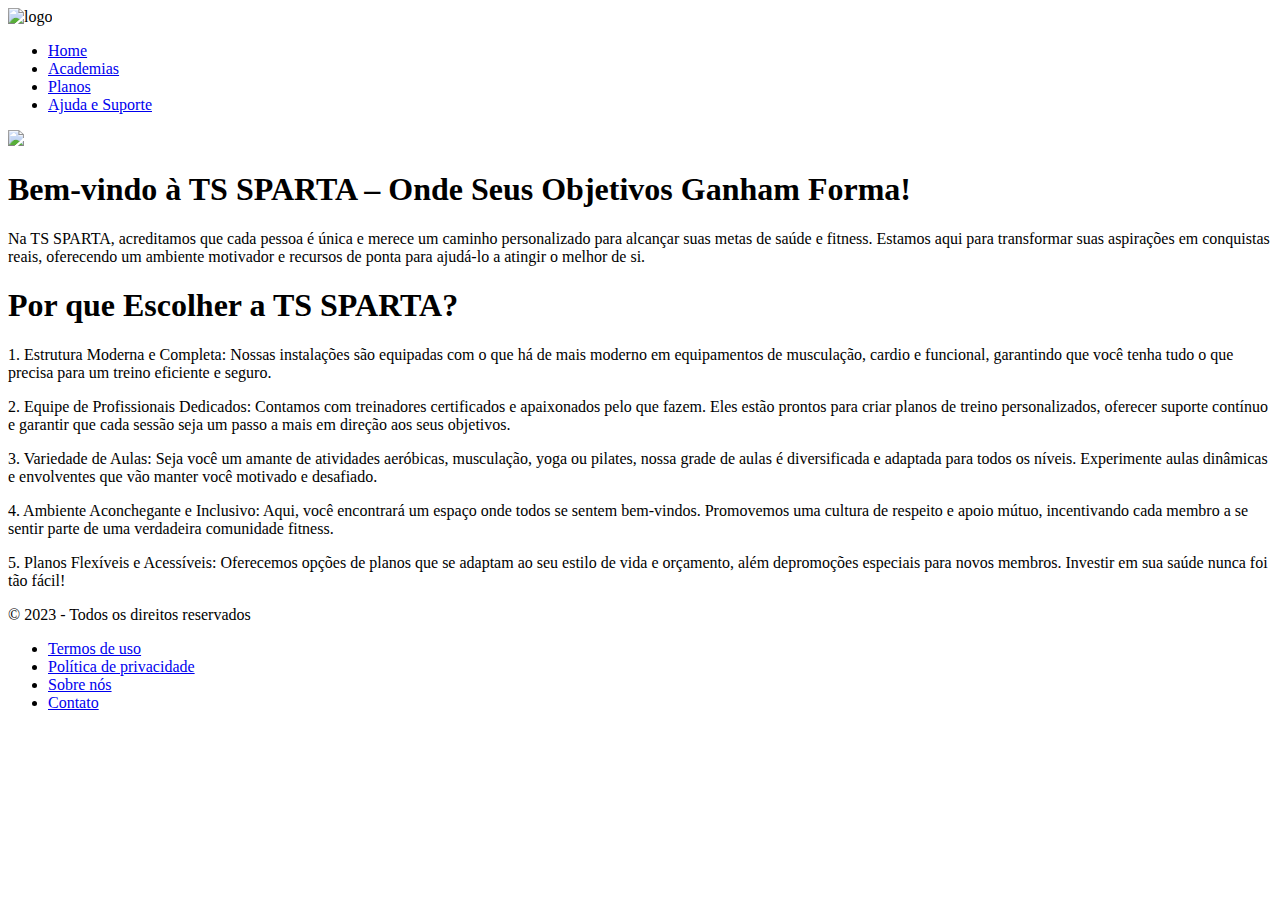
==== index.html @ 9aeda8bc "Add files via upload" ====
<!DOCTYPE html>
<html lang="en">
<head>
    <meta charset="UTF-8">
    <title>TSSPARTA</title>
    <link rel="stylesheet" href="./css/style.css">
</head>

<body>

        <header>
                <img class="logo" src="./img/logo.png" alt="logo">

        <nav class="nav-header">

            <div>

                <ul>
                <li><a href="index.html">Home</a></li>
                <li><a href="academias.html">Academias</a></li>
                <li><a href="planos.html">Planos</a></li>
                <li><a href="ajuda.html">Ajuda e Suporte</a></li>
                </ul>
            </div>

        </nav>

        </header>
        <img id="banner" src="./img/banner.png">

        <div class="menu">

        <h1>Bem-vindo à TS SPARTA – Onde Seus Objetivos Ganham Forma!</h1>
        <p>Na TS SPARTA, acreditamos que cada pessoa é única e merece um caminho personalizado para alcançar suas metas de saúde
e fitness. Estamos aqui para transformar suas aspirações em conquistas reais, oferecendo um ambiente motivador e recursos de ponta para ajudá-lo a atingir o melhor de si.</p>

        <h1>Por que Escolher a TS SPARTA?</h1>

        <p class="info">1. Estrutura Moderna e Completa: Nossas instalações são equipadas com o que há de mais moderno em equipamentos de musculação, cardio e
funcional, garantindo que você tenha tudo o que precisa para um treino eficiente e seguro.</p>

        <p class="info">2. Equipe de Profissionais Dedicados: Contamos com treinadores certificados e apaixonados pelo que fazem. Eles estão prontos para criar
planos de treino personalizados, oferecer suporte contínuo e garantir que cada sessão seja um passo a mais em direção aos seus objetivos.</p>

        <p class="info">3. Variedade de Aulas: Seja você um amante de atividades aeróbicas, musculação, yoga ou pilates, nossa grade de aulas é diversificada e
adaptada para todos os níveis. Experimente aulas dinâmicas e envolventes que vão manter você motivado e desafiado.</p>

        <p class="info">4. Ambiente Aconchegante e Inclusivo: Aqui, você encontrará um espaço onde todos se sentem bem-vindos. Promovemos uma cultura de respeito
e apoio mútuo, incentivando cada membro a se sentir parte de uma verdadeira comunidade fitness.</p>

        <p class="info">5. Planos Flexíveis e Acessíveis: Oferecemos opções de planos que se adaptam ao seu estilo de vida e orçamento, além depromoções especiais
para novos membros. Investir em sua saúde nunca foi tão fácil!</p>

        </div>
       

    <footer>
	<p>&copy; 2023 - Todos os direitos reservados</p>
	<nav>
		<ul>
			<li><a href="#">Termos de uso</a></li>
			<li><a href="#">Política de privacidade</a></li>
			<li><a href="#">Sobre nós</a></li>
			<li><a href="#">Contato</a></li>
		</ul>
	</nav>
</footer>
</body>
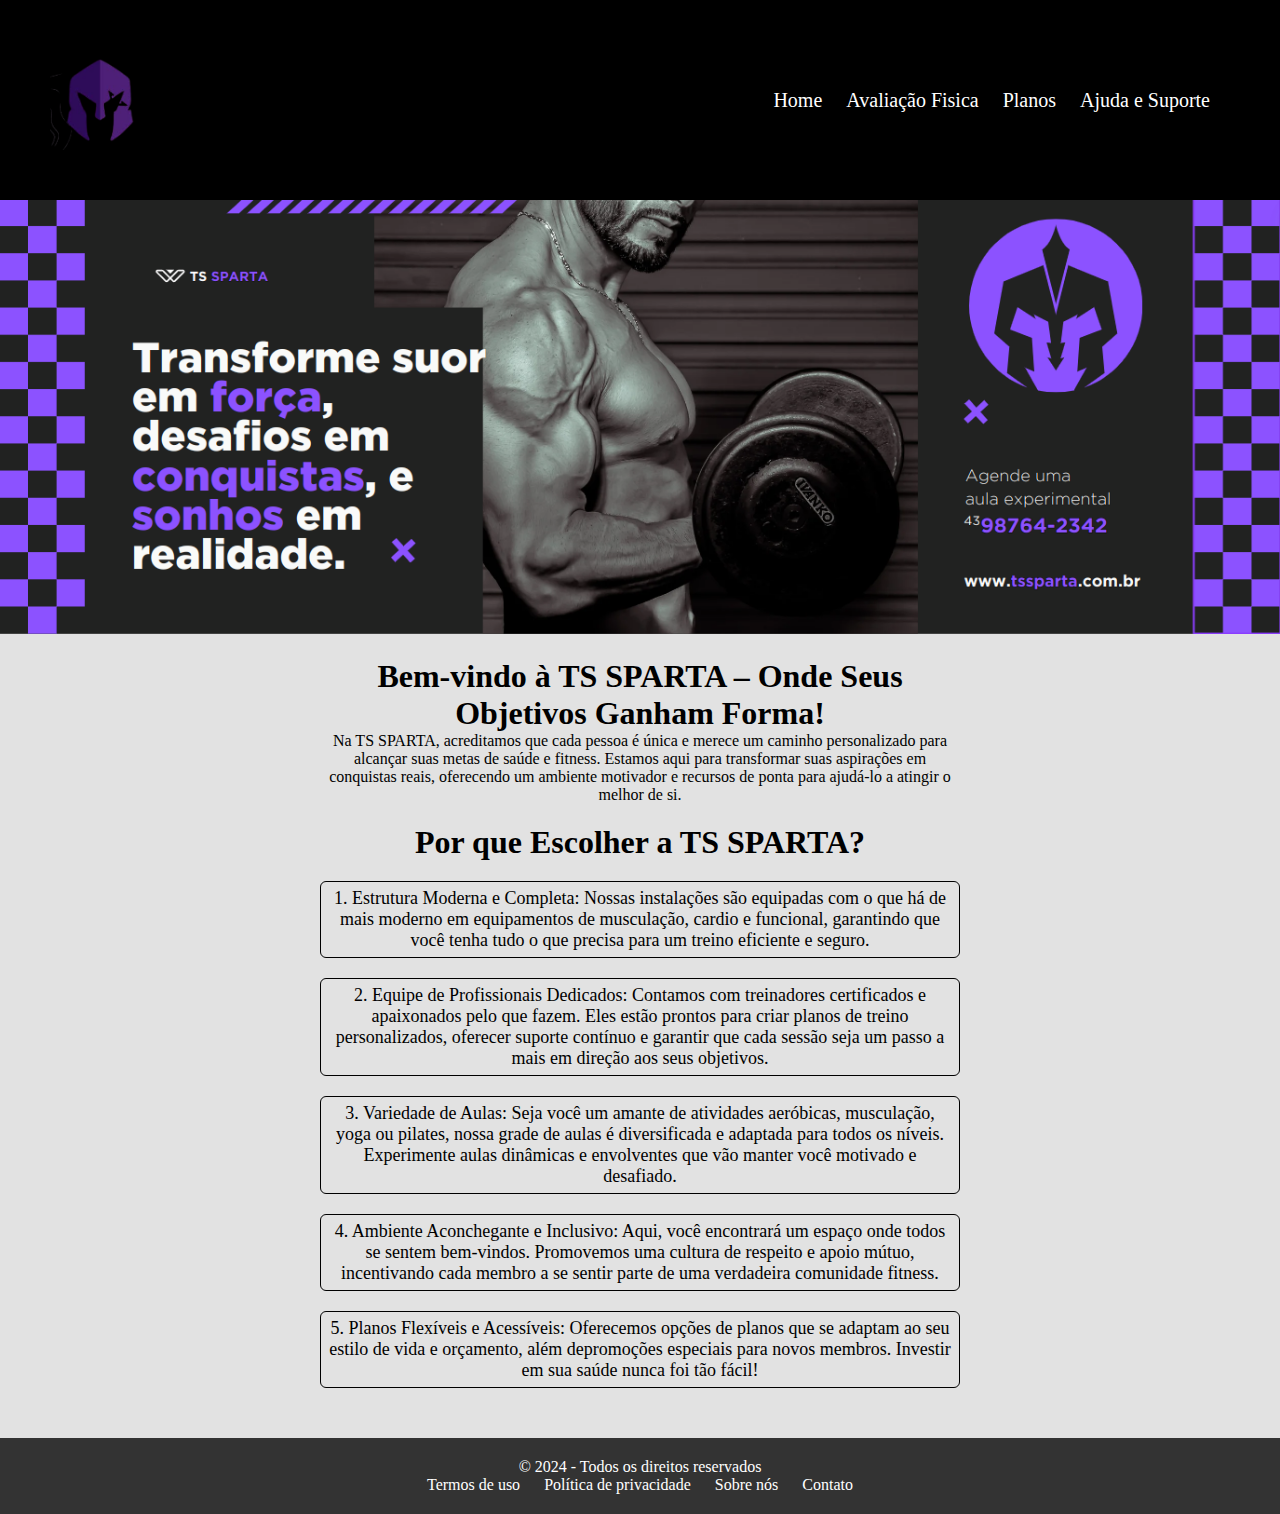
==== commit 43c8a52e: "Add files via upload" ====
--- a/index.html
+++ b/index.html
@@ -17,7 +17,7 @@
 
                 <ul>
                 <li><a href="index.html">Home</a></li>
-                <li><a href="academias.html">Academias</a></li>
+                <li><a href="avaliacao.html">Avaliação Fisica</a></li>
                 <li><a href="planos.html">Planos</a></li>
                 <li><a href="ajuda.html">Ajuda e Suporte</a></li>
                 </ul>
@@ -55,7 +55,7 @@
        
 
     <footer>
-	<p>&copy; 2023 - Todos os direitos reservados</p>
+	<p>&copy; 2024 - Todos os direitos reservados</p>
 	<nav>
 		<ul>
 			<li><a href="#">Termos de uso</a></li>
--- a/css/style.css
+++ b/css/style.css
@@ -0,0 +1,125 @@
+html{
+    background-color: rgb(226, 226, 226);
+    color: rgb(0, 0, 0);
+}
+
+#banner{
+    width: 100%;
+}
+
+.menu{
+    display: flex;
+    flex-direction: column;
+    text-align: center;
+    margin-right: 25%;
+    margin-left: 25%;
+    align-items: center;
+}
+
+*{
+    margin: 0;
+}
+
+body{
+    align-items: center;
+}
+
+/* fim do html */
+
+header{
+    background-color: #000000;
+    color: #fff;
+    padding: 50px;
+    text-align: center;
+    display: flex;
+    justify-content: center;
+    flex-direction: row;
+
+    
+}
+
+header .container{
+    max-width: 800px;
+    margin-left: auto;
+    display: flex;
+    flex-direction: row;
+    justify-content: space-around;
+    align-items: center;
+}
+
+header ul{
+    list-style: none;
+    margin: 0;
+    padding: 0;
+}
+
+header li {
+    display: inline-block;
+    margin-right: 20px;
+    font-size: 20px;
+    
+}
+  
+header a {
+    color: #fff;
+    text-decoration: none;
+}
+
+.nav-header{
+    display: inline-block;
+    box-sizing: border-box;
+    display: flex;
+    flex-direction: row;
+    justify-content: space-between;
+    align-items: center;
+
+}
+
+/* fim do header */
+
+footer {
+	background-color: #333;
+	color: #fff;
+	padding: 20px;
+	text-align: center;
+	margin-top: 50px;
+}
+
+footer ul {
+	list-style: none;
+	padding: 0;
+	margin: 0;
+}
+
+footer li {
+	display: inline-block;
+	margin: 0 10px;
+}
+
+footer a {
+	color: #fff;
+	text-decoration: none;
+}
+
+/* fim do footer */
+
+.logo{
+    margin-right: auto;
+    display: flex;
+    flex-direction: row;
+    justify-content: space-around;
+    align-items: center;
+    width: 100px;
+
+}
+
+.info{
+    font-size: 18px;
+    margin-top: 20px;
+    border: 1px solid #000000;
+    border-radius: 6px;
+    padding: 6px;
+}
+h1{
+    margin-top: 20px;
+}
